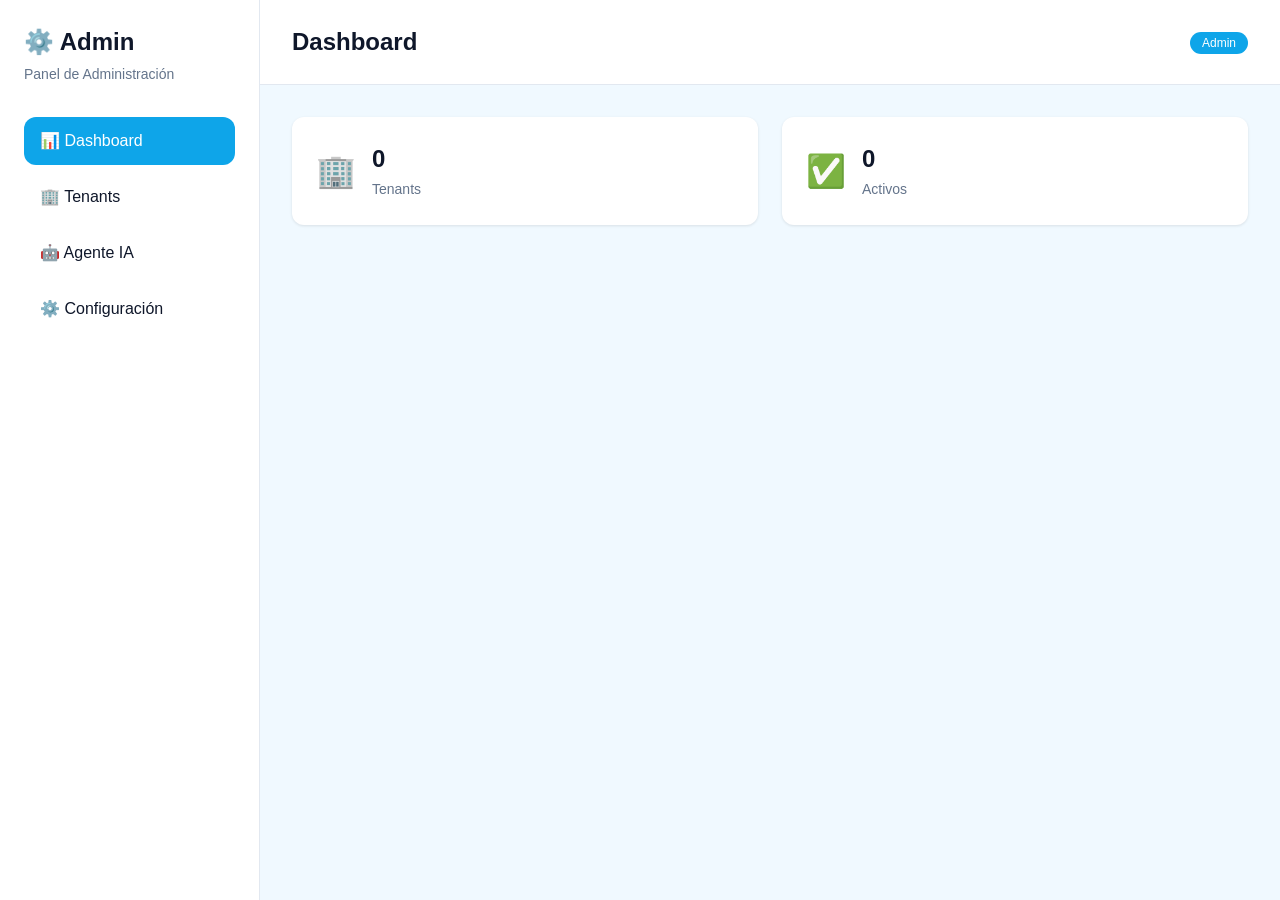
==== frontend/admin/index.html @ d4b1ec4d "chore: baseline docs and test cleanup" ====
<!DOCTYPE html>
<html lang="es">
<head>
    <meta charset="UTF-8">
    <meta name="viewport" content="width=device-width, initial-scale=1.0">
    <title>Admin Portal - Botillería</title>
    <link rel="stylesheet" href="css/style.css">
</head>
<body>
    <div class="app-container">
        <aside class="sidebar">
            <div class="sidebar-header">
                <h1>⚙️ Admin</h1>
                <p class="tenant-name">Panel de Administración</p>
            </div>
            <nav class="sidebar-nav">
                <a href="#dashboard" class="nav-link active" data-section="dashboard">📊 Dashboard</a>
                <a href="#tenants" class="nav-link" data-section="tenants">🏢 Tenants</a>
                <a href="#agent" class="nav-link" data-section="agent">🤖 Agente IA</a>
                <a href="#settings" class="nav-link" data-section="settings">⚙️ Configuración</a>
            </nav>
        </aside>

        <main class="main-content">
            <header class="top-bar">
                <h2 id="pageTitle">Dashboard</h2>
                <div class="top-bar-actions">
                    <span class="status-badge">Admin</span>
                </div>
            </header>

            <div class="content-area">
                <!-- Dashboard Section -->
                <section id="dashboard" class="section active">
                    <div class="stats-grid">
                        <div class="stat-card">
                            <div class="stat-icon">🏢</div>
                            <div class="stat-info">
                                <span class="stat-value" id="tenantCount">0</span>
                                <span class="stat-label">Tenants</span>
                            </div>
                        </div>
                        <div class="stat-card">
                            <div class="stat-icon">✅</div>
                            <div class="stat-info">
                                <span class="stat-value" id="activeTenantCount">0</span>
                                <span class="stat-label">Activos</span>
                            </div>
                        </div>
                    </div>
                </section>

                <!-- Tenants Section -->
                <section id="tenants" class="section">
                    <div class="section-header">
                        <h3>Tenants</h3>
                        <button class="btn btn-primary" id="addTenantBtn">+ Nuevo Tenant</button>
                    </div>
                    <div class="table-container">
                        <table class="data-table" id="tenantsTable">
                            <thead>
                                <tr>
                                    <th>Slug</th>
                                    <th>Nombre</th>
                                    <th>Estado</th>
                                    <th>Creado</th>
                                    <th>Acciones</th>
                                </tr>
                            </thead>
                            <tbody id="tenantsBody"></tbody>
                        </table>
                    </div>
                </section>

                <!-- Agent Configuration Section -->
                <section id="agent" class="section">
                    <div class="section-header">
                        <h3>Configuración del Agente IA</h3>
                    </div>
                    <div class="form-card">
                        <div class="form-group">
                            <label for="agentTenant">Seleccionar Tenant</label>
                            <select id="agentTenant"></select>
                        </div>
                        <div class="form-group">
                            <label for="agentModel">Modelo LLM</label>
                            <input type="text" id="agentModel" placeholder="openrouter/nvidia/nemotron-3-super-120b-a12b:free">
                        </div>
                        <div class="form-group">
                            <label for="agentApiKey">API Key (OpenRouter)</label>
                            <input type="password" id="agentApiKey" placeholder="sk-or-...">
                        </div>
                        <div class="form-group">
                            <label for="agentInstruction">Instrucción del Agente (System Prompt)</label>
                            <textarea id="agentInstruction" rows="10"></textarea>
                        </div>
                        <button class="btn btn-primary" id="saveAgentBtn">Guardar Configuración</button>
                    </div>
                </section>

                <!-- Settings Section -->
                <section id="settings" class="section">
                    <div class="section-header">
                        <h3>Configuración del Sistema</h3>
                    </div>
                    <div class="table-container">
                        <table class="data-table" id="settingsTable">
                            <thead>
                                <tr>
                                    <th>Clave</th>
                                    <th>Valor</th>
                                    <th>Descripción</th>
                                    <th>Acciones</th>
                                </tr>
                            </thead>
                            <tbody id="settingsBody"></tbody>
                        </table>
                    </div>
                </section>
            </div>
        </main>
    </div>

    <!-- Modal -->
    <div class="modal" id="modal">
        <div class="modal-content">
            <div class="modal-header">
                <h3 id="modalTitle">Modal</h3>
                <button class="modal-close" id="modalClose">&times;</button>
            </div>
            <div class="modal-body" id="modalBody"></div>
        </div>
    </div>

    <div class="toast-container" id="toastContainer"></div>

    <script src="js/app.js"></script>
</body>
</html>
---- frontend/admin/css/style.css ----
:root {
    --primary: #0ea5e9;
    --primary-hover: #0284c7;
    --secondary: #64748b;
    --success: #10b981;
    --warning: #f59e0b;
    --danger: #ef4444;
    --bg: #f0f9ff;
    --surface: #ffffff;
    --text: #0f172a;
    --text-muted: #64748b;
    --border: #e2e8f0;
    --radius: 0.75rem;
    --shadow: 0 1px 3px rgba(0, 0, 0, 0.1);
    --shadow-lg: 0 10px 15px -3px rgba(0, 0, 0, 0.1);
}

* {
    margin: 0;
    padding: 0;
    box-sizing: border-box;
}

body {
    font-family: -apple-system, BlinkMacSystemFont, 'Segoe UI', Roboto, sans-serif;
    background: var(--bg);
    color: var(--text);
    line-height: 1.5;
}

.app-container {
    display: flex;
    min-height: 100vh;
}

.sidebar {
    width: 260px;
    background: var(--surface);
    border-right: 1px solid var(--border);
    padding: 1.5rem;
    display: flex;
    flex-direction: column;
}

.sidebar-header h1 {
    font-size: 1.5rem;
    margin-bottom: 0.25rem;
}

.tenant-name {
    color: var(--text-muted);
    font-size: 0.875rem;
    margin-bottom: 2rem;
}

.sidebar-nav {
    display: flex;
    flex-direction: column;
    gap: 0.5rem;
}

.nav-link {
    padding: 0.75rem 1rem;
    border-radius: var(--radius);
    text-decoration: none;
    color: var(--text);
    transition: all 0.2s;
}

.nav-link:hover {
    background: var(--bg);
}

.nav-link.active {
    background: var(--primary);
    color: white;
}

.main-content {
    flex: 1;
    display: flex;
    flex-direction: column;
}

.top-bar {
    padding: 1.5rem 2rem;
    background: var(--surface);
    border-bottom: 1px solid var(--border);
    display: flex;
    justify-content: space-between;
    align-items: center;
}

.status-badge {
    padding: 0.25rem 0.75rem;
    background: var(--primary);
    color: white;
    border-radius: 999px;
    font-size: 0.75rem;
    font-weight: 500;
}

.content-area {
    padding: 2rem;
    flex: 1;
}

.section {
    display: none;
}

.section.active {
    display: block;
}

.stats-grid {
    display: grid;
    grid-template-columns: repeat(auto-fit, minmax(200px, 1fr));
    gap: 1.5rem;
}

.stat-card {
    background: var(--surface);
    padding: 1.5rem;
    border-radius: var(--radius);
    box-shadow: var(--shadow);
    display: flex;
    align-items: center;
    gap: 1rem;
}

.stat-icon {
    font-size: 2rem;
}

.stat-value {
    display: block;
    font-size: 1.5rem;
    font-weight: 700;
}

.stat-label {
    color: var(--text-muted);
    font-size: 0.875rem;
}

.form-card {
    background: var(--surface);
    padding: 2rem;
    border-radius: var(--radius);
    box-shadow: var(--shadow);
    max-width: 800px;
}

.form-group {
    margin-bottom: 1.25rem;
}

.form-group label {
    display: block;
    margin-bottom: 0.5rem;
    font-weight: 500;
    font-size: 0.875rem;
}

.form-group input,
.form-group textarea,
.form-group select {
    width: 100%;
    padding: 0.75rem;
    border: 1px solid var(--border);
    border-radius: var(--radius);
    font-size: 0.875rem;
    transition: border-color 0.2s;
    font-family: inherit;
}

.form-group input:focus,
.form-group textarea:focus,
.form-group select:focus {
    outline: none;
    border-color: var(--primary);
    box-shadow: 0 0 0 3px rgba(14, 165, 233, 0.1);
}

.section-header {
    display: flex;
    justify-content: space-between;
    align-items: center;
    margin-bottom: 1.5rem;
}

.btn {
    padding: 0.75rem 1.5rem;
    border: none;
    border-radius: var(--radius);
    font-size: 0.875rem;
    font-weight: 500;
    cursor: pointer;
    transition: all 0.2s;
}

.btn-primary {
    background: var(--primary);
    color: white;
}

.btn-primary:hover {
    background: var(--primary-hover);
}

.btn-secondary {
    background: var(--secondary);
    color: white;
}

.btn-danger {
    background: var(--danger);
    color: white;
}

.btn-sm {
    padding: 0.5rem 1rem;
    font-size: 0.75rem;
}

.table-container {
    background: var(--surface);
    border-radius: var(--radius);
    box-shadow: var(--shadow);
    overflow: hidden;
}

.data-table {
    width: 100%;
    border-collapse: collapse;
}

.data-table th,
.data-table td {
    padding: 1rem;
    text-align: left;
    border-bottom: 1px solid var(--border);
}

.data-table th {
    background: var(--bg);
    font-weight: 600;
    font-size: 0.75rem;
    text-transform: uppercase;
    color: var(--text-muted);
}

.data-table tr:last-child td {
    border-bottom: none;
}

.data-table tr:hover {
    background: var(--bg);
}

.modal {
    display: none;
    position: fixed;
    top: 0;
    left: 0;
    width: 100%;
    height: 100%;
    background: rgba(0, 0, 0, 0.5);
    z-index: 1000;
    align-items: center;
    justify-content: center;
}

.modal.active {
    display: flex;
}

.modal-content {
    background: var(--surface);
    border-radius: var(--radius);
    width: 90%;
    max-width: 500px;
    box-shadow: var(--shadow-lg);
}

.modal-header {
    padding: 1.5rem;
    border-bottom: 1px solid var(--border);
    display: flex;
    justify-content: space-between;
    align-items: center;
}

.modal-close {
    background: none;
    border: none;
    font-size: 1.5rem;
    cursor: pointer;
    color: var(--text-muted);
}

.modal-body {
    padding: 1.5rem;
}

.toast-container {
    position: fixed;
    bottom: 2rem;
    right: 2rem;
    z-index: 1001;
    display: flex;
    flex-direction: column;
    gap: 0.5rem;
}

.toast {
    padding: 1rem 1.5rem;
    background: var(--surface);
    border-radius: var(--radius);
    box-shadow: var(--shadow-lg);
    animation: slideIn 0.3s ease-out;
}

.toast.success {
    border-left: 4px solid var(--success);
}

.toast.error {
    border-left: 4px solid var(--danger);
}

@keyframes slideIn {
    from {
        transform: translateX(100%);
        opacity: 0;
    }
    to {
        transform: translateX(0);
        opacity: 1;
    }
}

@media (max-width: 768px) {
    .sidebar {
        width: 100%;
        position: fixed;
        bottom: 0;
        left: 0;
        height: auto;
        flex-direction: row;
        padding: 0.5rem;
        z-index: 100;
        border-right: none;
        border-top: 1px solid var(--border);
    }

    .sidebar-header {
        display: none;
    }

    .sidebar-nav {
        flex-direction: row;
        justify-content: space-around;
        width: 100%;
    }

    .nav-link {
        padding: 0.5rem;
        font-size: 0.75rem;
    }

    .main-content {
        padding-bottom: 4rem;
    }
}
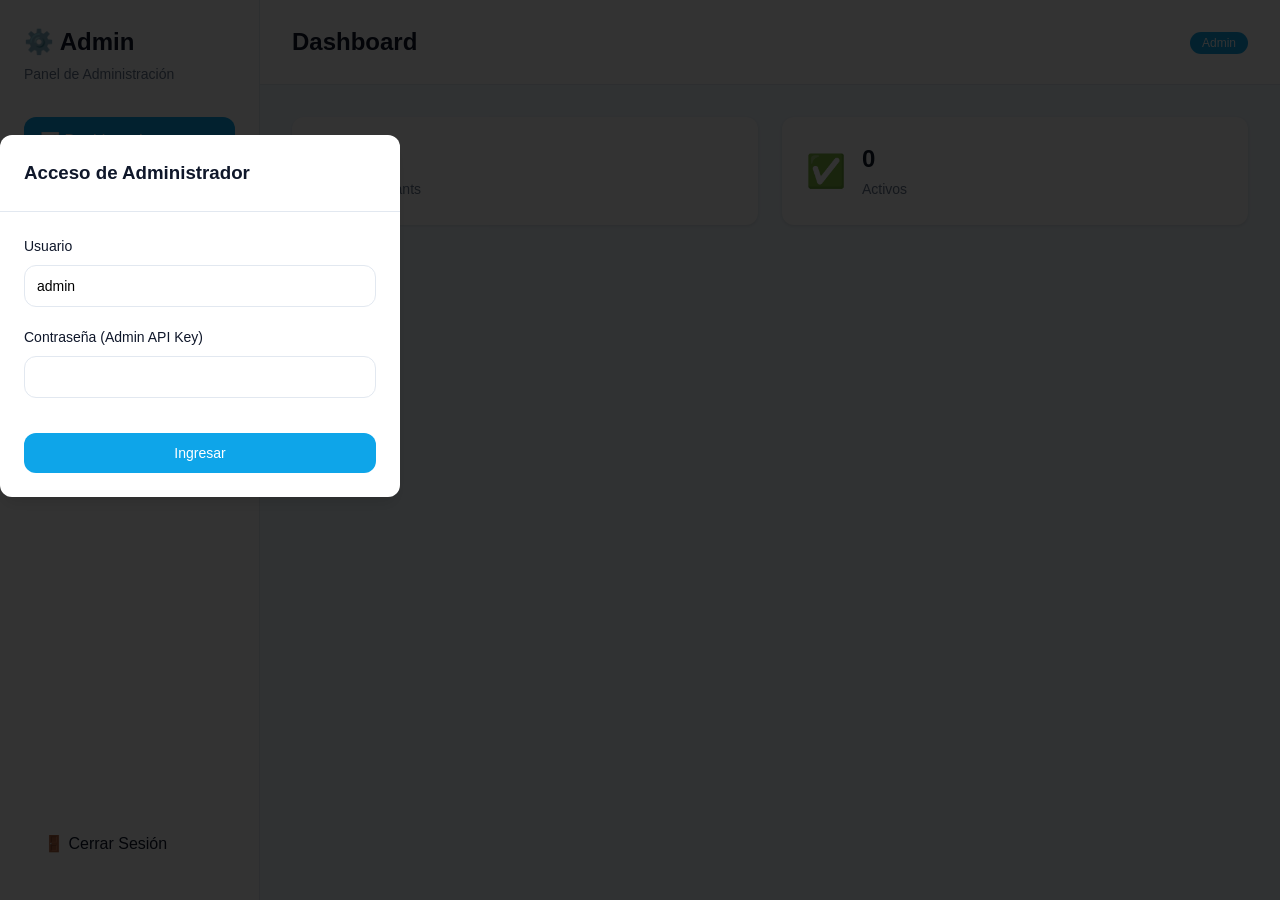
==== commit 86b6b18d: "feat: enforce JWT authentication and fix timing attacks (Phase 2)" ====
--- a/frontend/admin/index.html
+++ b/frontend/admin/index.html
@@ -17,8 +17,11 @@
                 <a href="#dashboard" class="nav-link active" data-section="dashboard">📊 Dashboard</a>
                 <a href="#tenants" class="nav-link" data-section="tenants">🏢 Tenants</a>
                 <a href="#agent" class="nav-link" data-section="agent">🤖 Agente IA</a>
-                <a href="#settings" class="nav-link" data-section="settings">⚙️ Configuración</a>
+                <a href="#settings" class="nav-link" data-section="settings">⚙️ Settings (System)</a>
             </nav>
+            <div style="margin-top: auto; padding: 20px;">
+                <a href="#" onclick="window.app.logout(); return false;" style="color: var(--danger-color); text-decoration: none; font-weight: 500;">🚪 Cerrar Sesión</a>
+            </div>
         </aside>
 
         <main class="main-content">
@@ -131,7 +134,30 @@
             <div class="modal-body" id="modalBody"></div>
         </div>
     </div>
+    <!-- Login Modal -->
+    <div class="modal" id="loginModal" style="display: none; background: rgba(0,0,0,0.8); z-index: 9999;">
+        <div class="modal-content" style="max-width: 400px; margin-top: 15vh;">
+            <div class="modal-header">
+                <h3>Acceso de Administrador</h3>
+            </div>
+            <div class="modal-body">
+                <form id="loginForm" onsubmit="event.preventDefault(); window.app.handleLogin();">
+                    <div class="form-group">
+                        <label>Usuario</label>
+                        <input type="text" id="loginUsername" class="form-control" required value="admin" readonly>
+                    </div>
+                    <div class="form-group">
+                        <label>Contraseña (Admin API Key)</label>
+                        <input type="password" id="loginPassword" class="form-control" required>
+                    </div>
+                    <button type="submit" class="btn btn-primary" style="width: 100%; margin-top: 15px;">Ingresar</button>
+                    <p id="loginError" style="color: var(--danger-color); margin-top: 10px; display: none; text-align: center; font-size: 14px;"></p>
+                </form>
+            </div>
+        </div>
+    </div>
 
+    <!-- Toast -->
     <div class="toast-container" id="toastContainer"></div>
 
     <script src="js/app.js"></script>
